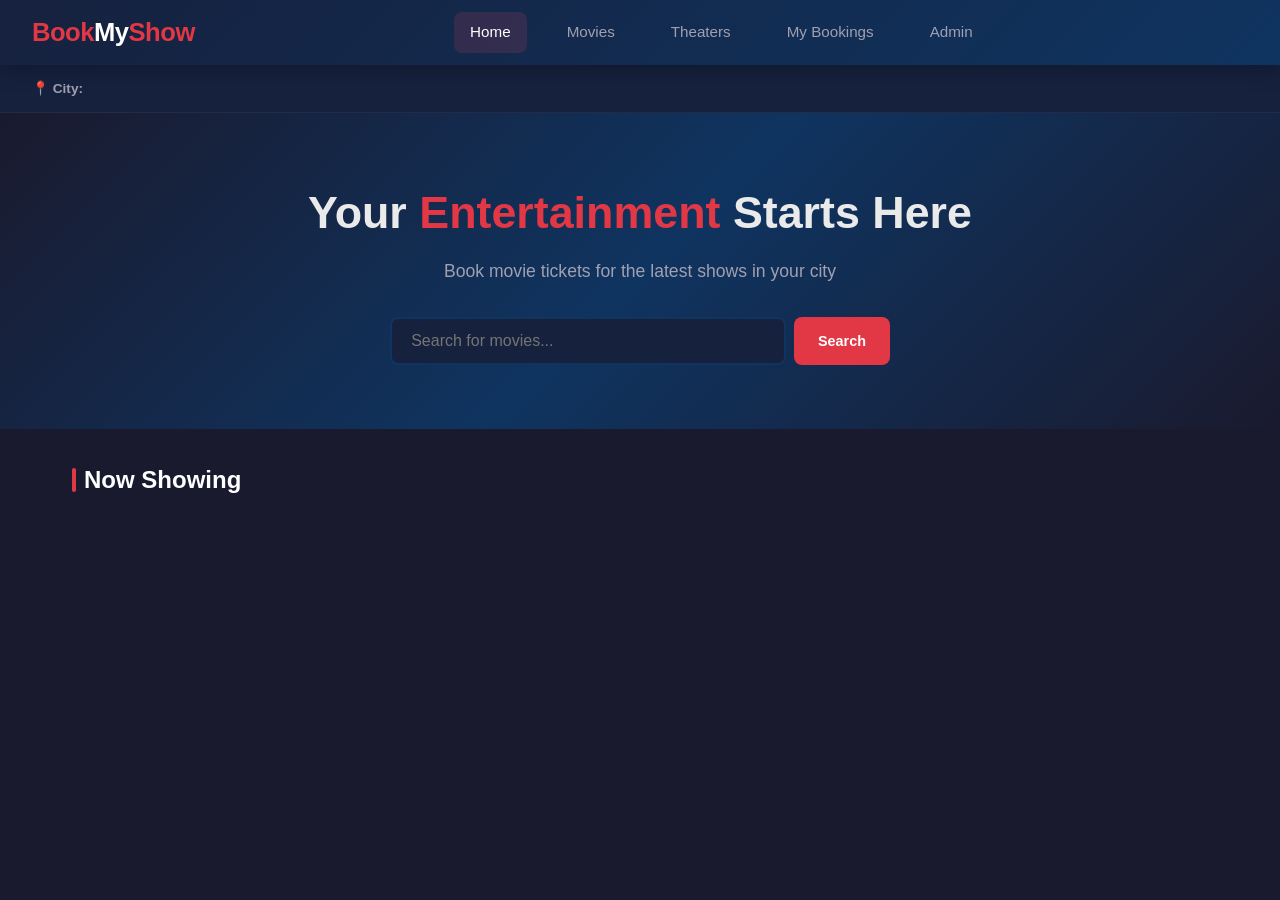
==== UI/index.html @ 98ce7c03 "Initial commit for BookMyShow backend" ====
<!doctype html>
<html lang="en">
  <head>
    <meta charset="UTF-8" />
    <meta name="viewport" content="width=device-width, initial-scale=1.0" />
    <title>BookMyShow</title>
    <link rel="stylesheet" href="css/style.css" />
  </head>
  <body>
    <!-- NAVBAR -->
    <nav class="navbar">
      <a href="index.html" class="logo">Book<span>My</span>Show</a>
      <div class="nav-links">
        <a href="index.html" class="active">Home</a>
        <a href="pages/movies.html">Movies</a>
        <a href="pages/theaters.html">Theaters</a>
        <a href="pages/bookings.html">My Bookings</a>
        <a href="pages/admin.html">Admin</a>
      </div>
      <div class="nav-user" id="nav-user"></div>
    </nav>

    <!-- CITY BAR -->
    <div class="city-bar" id="city-bar">
      <span
        style="color: var(--text-muted); font-size: 0.85rem; font-weight: 600"
        >📍 City:</span
      >
    </div>

    <!-- HERO -->
    <section class="hero">
      <h1>Your <span>Entertainment</span> Starts Here</h1>
      <p>Book movie tickets for the latest shows in your city</p>
      <div class="search-bar">
        <input
          type="text"
          id="search-input"
          placeholder="Search for movies..."
          oninput="searchMovies()"
        />
        <button class="btn btn-primary" onclick="searchMovies()">Search</button>
      </div>
    </section>

    <!-- MOVIES SECTION -->
    <div class="container">
      <h2 class="section-title">Now Showing</h2>
      <div class="grid grid-4" id="movies-grid"></div>
    </div>

    <script src="js/api.js"></script>
    <script src="js/utils.js"></script>
    <script>
      let allMovies = [];

      async function loadCities() {
        try {
          const cities = await CityAPI.getAll();
          const bar = document.getElementById("city-bar");
          cities.forEach((city, i) => {
            const chip = document.createElement("button");
            chip.className = "city-chip" + (i === 0 ? " active" : "");
            chip.textContent = city.name;
            chip.onclick = () => {
              document
                .querySelectorAll(".city-chip")
                .forEach((c) => c.classList.remove("active"));
              chip.classList.add("active");
              showToast(`City: ${city.name}`, "info");
            };
            bar.appendChild(chip);
          });
        } catch (e) {
          console.log("No cities loaded yet");
        }
      }

      async function loadMovies() {
        showLoading("movies-grid");
        try {
          allMovies = await MovieAPI.getAll();
          renderMovies(allMovies);
        } catch (e) {
          showEmpty(
            "movies-grid",
            "Could not load movies. Is the backend running?",
          );
        }
      }

      function renderMovies(movies) {
        const grid = document.getElementById("movies-grid");
        if (movies.length === 0) {
          showEmpty("movies-grid", "No movies found");
          return;
        }
        grid.innerHTML = movies
          .map(
            (m) => `
                <a href="pages/movie-detail.html?id=${m.id}" class="card">
                    <div class="card-img" style="display:flex;align-items:center;justify-content:center;font-size:4rem;background:linear-gradient(135deg, #1a1a2e, #16213e);">
                        <img src="${m.posterUrl || "assets/default-movie.png"}" alt="${m.title}" style="max-width:100%; max-height:100%; border-radius:4px;" />
                    </div>
                    <div class="card-body">
                        <h3>${m.title}</h3>
                        <p>${m.description || ""}</p>
                        <div style="margin-top:0.5rem; display:flex; gap:0.4rem; flex-wrap:wrap;">
                            ${m.genre ? `<span class="badge badge-genre">${m.genre}</span>` : ""}
                            ${m.language ? `<span class="badge badge-lang">${m.language}</span>` : ""}
                            ${m.rating ? `<span class="badge badge-rating">⭐ ${m.rating}</span>` : ""}
                        </div>
                    </div>
                    <div class="card-footer">
                        <span style="font-size:0.8rem;color:var(--text-muted);">${m.durationMinutes ? m.durationMinutes + " min" : ""}</span>
                        <span class="btn btn-sm btn-primary">Book Now</span>
                    </div>
                </a>
            `,
          )
          .join("");
      }

      function searchMovies() {
        const q = document
          .getElementById("search-input")
          .value.toLowerCase()
          .trim();
        if (!q) {
          renderMovies(allMovies);
          return;
        }
        const filtered = allMovies.filter(
          (m) =>
            m.title.toLowerCase().includes(q) ||
            (m.genre && m.genre.toLowerCase().includes(q)) ||
            (m.language && m.language.toLowerCase().includes(q)),
        );
        renderMovies(filtered);
      }

      loadCities();
      loadMovies();
    </script>
  </body>
</html>
---- UI/css/style.css ----
/* ===== RESET & BASE ===== */
*, *::before, *::after { margin: 0; padding: 0; box-sizing: border-box; }

:root {
    --primary: #e23744;
    --primary-dark: #c1293a;
    --bg-dark: #1a1a2e;
    --bg-card: #16213e;
    --bg-light: #0f3460;
    --text: #eaeaea;
    --text-muted: #a0a0b0;
    --accent: #e94560;
    --success: #2ecc71;
    --warning: #f39c12;
    --white: #ffffff;
    --shadow: 0 4px 20px rgba(0,0,0,0.3);
    --radius: 12px;
    --transition: all 0.3s ease;
}

body {
    font-family: 'Segoe UI', Tahoma, Geneva, Verdana, sans-serif;
    background: var(--bg-dark);
    color: var(--text);
    min-height: 100vh;
    line-height: 1.6;
}

a { text-decoration: none; color: inherit; }
ul { list-style: none; }
img { max-width: 100%; display: block; }

/* ===== NAVBAR ===== */
.navbar {
    background: linear-gradient(135deg, var(--bg-card), var(--bg-light));
    padding: 0 2rem;
    display: flex;
    align-items: center;
    justify-content: space-between;
    height: 65px;
    position: sticky;
    top: 0;
    z-index: 1000;
    box-shadow: var(--shadow);
}

.navbar .logo {
    font-size: 1.6rem;
    font-weight: 800;
    color: var(--primary);
    letter-spacing: -0.5px;
}

.navbar .logo span {
    color: var(--white);
}

.nav-links {
    display: flex;
    gap: 1.5rem;
    align-items: center;
}

.nav-links a {
    color: var(--text-muted);
    font-weight: 500;
    padding: 0.5rem 1rem;
    border-radius: 8px;
    transition: var(--transition);
    font-size: 0.95rem;
}

.nav-links a:hover, .nav-links a.active {
    color: var(--white);
    background: rgba(233, 69, 96, 0.15);
}

.nav-user {
    display: flex;
    align-items: center;
    gap: 0.75rem;
}

.btn {
    padding: 0.6rem 1.5rem;
    border: none;
    border-radius: 8px;
    font-size: 0.9rem;
    font-weight: 600;
    cursor: pointer;
    transition: var(--transition);
    display: inline-flex;
    align-items: center;
    gap: 0.4rem;
}

.btn-primary {
    background: var(--primary);
    color: var(--white);
}

.btn-primary:hover {
    background: var(--primary-dark);
    transform: translateY(-1px);
}

.btn-outline {
    background: transparent;
    color: var(--primary);
    border: 2px solid var(--primary);
}

.btn-outline:hover {
    background: var(--primary);
    color: var(--white);
}

.btn-success {
    background: var(--success);
    color: var(--white);
}

.btn-success:hover {
    background: #27ae60;
}

.btn-danger {
    background: var(--accent);
    color: var(--white);
}

.btn-danger:hover {
    background: #d63851;
}

.btn-sm {
    padding: 0.4rem 1rem;
    font-size: 0.8rem;
}

.btn-block {
    width: 100%;
    justify-content: center;
}

/* ===== HERO ===== */
.hero {
    background: linear-gradient(135deg, var(--bg-dark) 0%, var(--bg-light) 50%, var(--bg-dark) 100%);
    padding: 4rem 2rem;
    text-align: center;
}

.hero h1 {
    font-size: 2.8rem;
    font-weight: 800;
    margin-bottom: 0.5rem;
}

.hero h1 span {
    color: var(--primary);
}

.hero p {
    color: var(--text-muted);
    font-size: 1.1rem;
    max-width: 600px;
    margin: 0 auto 2rem;
}

.search-bar {
    max-width: 500px;
    margin: 0 auto;
    display: flex;
    gap: 0.5rem;
}

.search-bar input {
    flex: 1;
    padding: 0.8rem 1.2rem;
    border-radius: 8px;
    border: 2px solid var(--bg-light);
    background: var(--bg-card);
    color: var(--text);
    font-size: 1rem;
    outline: none;
    transition: var(--transition);
}

.search-bar input:focus {
    border-color: var(--primary);
}

/* ===== CONTAINER ===== */
.container {
    max-width: 1200px;
    margin: 0 auto;
    padding: 2rem;
}

.section-title {
    font-size: 1.5rem;
    font-weight: 700;
    margin-bottom: 1.5rem;
    color: var(--white);
    display: flex;
    align-items: center;
    gap: 0.5rem;
}

.section-title::before {
    content: '';
    width: 4px;
    height: 24px;
    background: var(--primary);
    border-radius: 2px;
}

/* ===== GRID ===== */
.grid {
    display: grid;
    gap: 1.5rem;
}

.grid-2 { grid-template-columns: repeat(auto-fill, minmax(300px, 1fr)); }
.grid-3 { grid-template-columns: repeat(auto-fill, minmax(280px, 1fr)); }
.grid-4 { grid-template-columns: repeat(auto-fill, minmax(220px, 1fr)); }

/* ===== CARD ===== */
.card {
    background: var(--bg-card);
    border-radius: var(--radius);
    overflow: hidden;
    box-shadow: var(--shadow);
    transition: var(--transition);
    border: 1px solid rgba(255,255,255,0.05);
}

.card:hover {
    transform: translateY(-4px);
    border-color: rgba(233, 69, 96, 0.3);
}

.card-img {
    width: 100%;
    height: 320px;
    object-fit: cover;
    background: var(--bg-light);
}

.card-body {
    padding: 1.2rem;
}

.card-body h3 {
    font-size: 1.1rem;
    font-weight: 700;
    margin-bottom: 0.3rem;
    color: var(--white);
}

.card-body p {
    font-size: 0.85rem;
    color: var(--text-muted);
    margin-bottom: 0.3rem;
}

.card-footer {
    padding: 0.8rem 1.2rem;
    border-top: 1px solid rgba(255,255,255,0.05);
    display: flex;
    justify-content: space-between;
    align-items: center;
}

/* ===== BADGE ===== */
.badge {
    display: inline-block;
    padding: 0.2rem 0.7rem;
    border-radius: 20px;
    font-size: 0.75rem;
    font-weight: 600;
}

.badge-genre {
    background: rgba(233, 69, 96, 0.2);
    color: var(--accent);
}

.badge-lang {
    background: rgba(46, 204, 113, 0.2);
    color: var(--success);
}

.badge-rating {
    background: rgba(243, 156, 18, 0.2);
    color: var(--warning);
}

/* ===== MODAL ===== */
.modal-overlay {
    display: none;
    position: fixed;
    inset: 0;
    background: rgba(0,0,0,0.7);
    z-index: 2000;
    justify-content: center;
    align-items: center;
    backdrop-filter: blur(4px);
}

.modal-overlay.active {
    display: flex;
}

.modal {
    background: var(--bg-card);
    border-radius: var(--radius);
    padding: 2rem;
    width: 90%;
    max-width: 500px;
    max-height: 85vh;
    overflow-y: auto;
    box-shadow: var(--shadow);
    position: relative;
}

.modal h2 {
    font-size: 1.4rem;
    margin-bottom: 1.5rem;
    color: var(--white);
}

.modal-close {
    position: absolute;
    top: 1rem;
    right: 1rem;
    background: none;
    border: none;
    color: var(--text-muted);
    font-size: 1.5rem;
    cursor: pointer;
    transition: var(--transition);
}

.modal-close:hover { color: var(--primary); }

/* ===== FORM ===== */
.form-group {
    margin-bottom: 1rem;
}

.form-group label {
    display: block;
    font-size: 0.85rem;
    font-weight: 600;
    color: var(--text-muted);
    margin-bottom: 0.3rem;
}

.form-group input,
.form-group select,
.form-group textarea {
    width: 100%;
    padding: 0.7rem 1rem;
    border-radius: 8px;
    border: 2px solid rgba(255,255,255,0.1);
    background: var(--bg-dark);
    color: var(--text);
    font-size: 0.95rem;
    outline: none;
    transition: var(--transition);
}

.form-group input:focus,
.form-group select:focus {
    border-color: var(--primary);
}

/* ===== SEAT MAP ===== */
.seat-map {
    display: flex;
    flex-direction: column;
    align-items: center;
    gap: 0.5rem;
    margin: 1.5rem 0;
}

.seat-row {
    display: flex;
    gap: 0.5rem;
    align-items: center;
}

.seat-row-label {
    width: 24px;
    font-size: 0.8rem;
    font-weight: 700;
    color: var(--text-muted);
    text-align: center;
}

.seat {
    width: 36px;
    height: 36px;
    border-radius: 6px 6px 10px 10px;
    display: flex;
    align-items: center;
    justify-content: center;
    font-size: 0.65rem;
    font-weight: 700;
    cursor: pointer;
    transition: var(--transition);
    border: 2px solid transparent;
}

.seat.available {
    background: var(--bg-light);
    color: var(--text-muted);
    border-color: rgba(255,255,255,0.15);
}

.seat.available:hover {
    background: rgba(233, 69, 96, 0.3);
    border-color: var(--primary);
}

.seat.selected {
    background: var(--primary);
    color: var(--white);
    border-color: var(--primary);
}

.seat.booked {
    background: rgba(255,255,255,0.05);
    color: rgba(255,255,255,0.2);
    cursor: not-allowed;
    border-color: rgba(255,255,255,0.05);
}

.seat.vip { border-bottom: 3px solid var(--warning); }
.seat.premium { border-bottom: 3px solid var(--success); }

.screen-indicator {
    width: 60%;
    max-width: 300px;
    height: 6px;
    background: linear-gradient(to right, transparent, var(--text-muted), transparent);
    border-radius: 50%;
    margin-bottom: 1rem;
}

.screen-label {
    font-size: 0.75rem;
    color: var(--text-muted);
    letter-spacing: 3px;
    text-transform: uppercase;
    margin-bottom: 0.3rem;
}

.seat-legend {
    display: flex;
    gap: 1.5rem;
    justify-content: center;
    margin-top: 1rem;
    flex-wrap: wrap;
}

.seat-legend-item {
    display: flex;
    align-items: center;
    gap: 0.4rem;
    font-size: 0.8rem;
    color: var(--text-muted);
}

.seat-legend-box {
    width: 18px;
    height: 18px;
    border-radius: 4px;
}

/* ===== TABLE ===== */
.data-table {
    width: 100%;
    border-collapse: collapse;
    margin-top: 1rem;
}

.data-table th, .data-table td {
    padding: 0.8rem 1rem;
    text-align: left;
    border-bottom: 1px solid rgba(255,255,255,0.05);
    font-size: 0.9rem;
}

.data-table th {
    background: var(--bg-light);
    color: var(--text-muted);
    font-weight: 600;
    text-transform: uppercase;
    font-size: 0.8rem;
    letter-spacing: 0.5px;
}

.data-table tr:hover {
    background: rgba(255,255,255,0.02);
}

/* ===== SHOW LIST ===== */
.show-card {
    background: var(--bg-card);
    border-radius: var(--radius);
    padding: 1.2rem;
    display: flex;
    justify-content: space-between;
    align-items: center;
    border: 1px solid rgba(255,255,255,0.05);
    transition: var(--transition);
}

.show-card:hover {
    border-color: rgba(233, 69, 96, 0.3);
}

.show-info h4 {
    color: var(--white);
    margin-bottom: 0.2rem;
}

.show-info p {
    color: var(--text-muted);
    font-size: 0.85rem;
}

.show-meta {
    text-align: right;
}

.show-meta .price {
    font-size: 1.2rem;
    font-weight: 700;
    color: var(--success);
}

/* ===== BOOKING SUMMARY ===== */
.booking-summary {
    background: var(--bg-card);
    border-radius: var(--radius);
    padding: 1.5rem;
    border: 1px solid rgba(255,255,255,0.05);
}

.booking-summary h3 {
    margin-bottom: 1rem;
    color: var(--white);
}

.summary-row {
    display: flex;
    justify-content: space-between;
    padding: 0.5rem 0;
    font-size: 0.9rem;
    border-bottom: 1px solid rgba(255,255,255,0.05);
}

.summary-row:last-child {
    border-bottom: none;
    font-weight: 700;
    font-size: 1.1rem;
    color: var(--success);
    padding-top: 0.8rem;
}

/* ===== TABS ===== */
.tabs {
    display: flex;
    gap: 0.5rem;
    margin-bottom: 1.5rem;
    border-bottom: 2px solid rgba(255,255,255,0.05);
    padding-bottom: 0;
}

.tab {
    padding: 0.7rem 1.5rem;
    font-size: 0.9rem;
    font-weight: 600;
    color: var(--text-muted);
    cursor: pointer;
    border-bottom: 3px solid transparent;
    transition: var(--transition);
    background: none;
    border-top: none;
    border-left: none;
    border-right: none;
}

.tab:hover { color: var(--white); }

.tab.active {
    color: var(--primary);
    border-bottom-color: var(--primary);
}

/* ===== CITY SELECTOR ===== */
.city-bar {
    background: var(--bg-card);
    padding: 0.8rem 2rem;
    display: flex;
    align-items: center;
    gap: 1rem;
    border-bottom: 1px solid rgba(255,255,255,0.05);
    overflow-x: auto;
}

.city-chip {
    padding: 0.4rem 1rem;
    border-radius: 20px;
    font-size: 0.85rem;
    font-weight: 500;
    cursor: pointer;
    background: var(--bg-dark);
    color: var(--text-muted);
    white-space: nowrap;
    transition: var(--transition);
    border: none;
}

.city-chip:hover, .city-chip.active {
    background: var(--primary);
    color: var(--white);
}

/* ===== TOAST ===== */
.toast-container {
    position: fixed;
    top: 80px;
    right: 20px;
    z-index: 3000;
    display: flex;
    flex-direction: column;
    gap: 0.5rem;
}

.toast {
    padding: 0.8rem 1.5rem;
    border-radius: 8px;
    font-size: 0.9rem;
    font-weight: 500;
    color: var(--white);
    box-shadow: var(--shadow);
    animation: slideIn 0.3s ease, fadeOut 0.3s ease 2.7s;
    min-width: 250px;
}

.toast-success { background: var(--success); }
.toast-error { background: var(--accent); }
.toast-info { background: var(--bg-light); }

@keyframes slideIn {
    from { transform: translateX(100%); opacity: 0; }
    to { transform: translateX(0); opacity: 1; }
}

@keyframes fadeOut {
    to { opacity: 0; transform: translateX(100%); }
}

/* ===== LOADING ===== */
.spinner {
    display: inline-block;
    width: 30px;
    height: 30px;
    border: 3px solid rgba(255,255,255,0.1);
    border-top-color: var(--primary);
    border-radius: 50%;
    animation: spin 0.8s linear infinite;
}

@keyframes spin {
    to { transform: rotate(360deg); }
}

.loading-center {
    display: flex;
    justify-content: center;
    padding: 3rem;
}

/* ===== EMPTY STATE ===== */
.empty-state {
    text-align: center;
    padding: 3rem;
    color: var(--text-muted);
}

.empty-state .icon {
    font-size: 3rem;
    margin-bottom: 1rem;
}

/* ===== RESPONSIVE ===== */
@media (max-width: 768px) {
    .navbar { padding: 0 1rem; }
    .nav-links { gap: 0.5rem; }
    .nav-links a { padding: 0.4rem 0.6rem; font-size: 0.8rem; }
    .hero h1 { font-size: 1.8rem; }
    .container { padding: 1rem; }
    .grid-3, .grid-4 { grid-template-columns: 1fr 1fr; }
    .show-card { flex-direction: column; gap: 1rem; text-align: center; }
    .show-meta { text-align: center; }
}

@media (max-width: 480px) {
    .grid-3, .grid-4 { grid-template-columns: 1fr; }
}
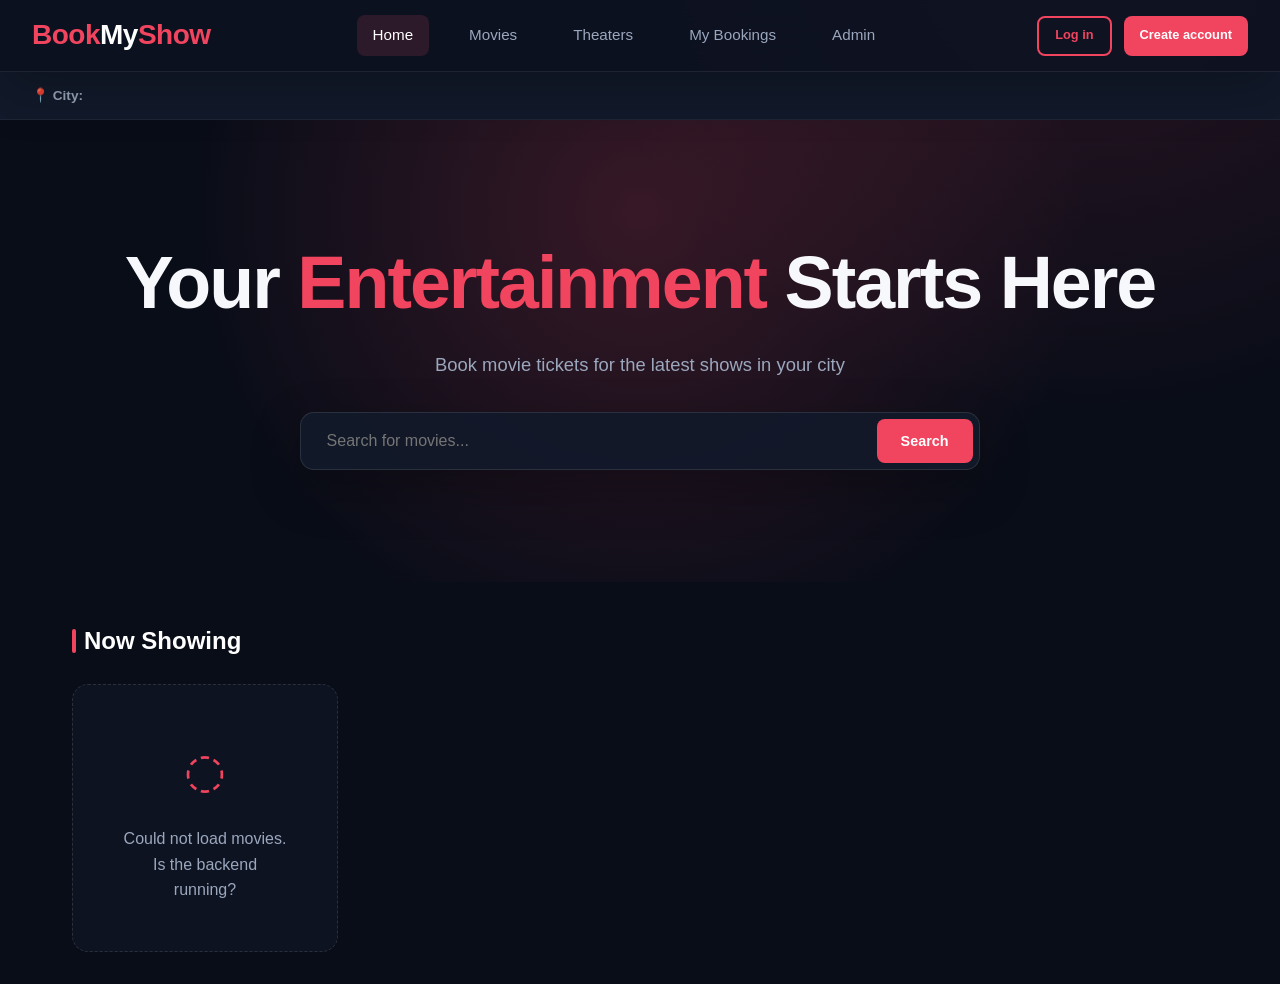
==== commit e86fba8a: "Complete BookMyShow UI and backend integration Align the static UI with the secured API, repair deve" ====
--- a/UI/index.html
+++ b/UI/index.html
@@ -100,7 +100,7 @@
             (m) => `
                 <a href="pages/movie-detail.html?id=${m.id}" class="card">
                     <div class="card-img" style="display:flex;align-items:center;justify-content:center;font-size:4rem;background:linear-gradient(135deg, #1a1a2e, #16213e);">
-                        <img src="${m.posterUrl || "assets/default-movie.png"}" alt="${m.title}" style="max-width:100%; max-height:100%; border-radius:4px;" />
+                        ${m.posterUrl ? `<img src="${escapeHtml(m.posterUrl)}" alt="${escapeHtml(m.title)}" />` : `<span aria-hidden="true">🎬</span>`}
                     </div>
                     <div class="card-body">
                         <h3>${m.title}</h3>
@@ -132,7 +132,7 @@
         }
         const filtered = allMovies.filter(
           (m) =>
-            m.title.toLowerCase().includes(q) ||
+            (m.title || "").toLowerCase().includes(q) ||
             (m.genre && m.genre.toLowerCase().includes(q)) ||
             (m.language && m.language.toLowerCase().includes(q)),
         );
--- a/UI/css/style.css
+++ b/UI/css/style.css
@@ -712,4 +712,98 @@
 
 @media (max-width: 480px) {
     .grid-3, .grid-4 { grid-template-columns: 1fr; }
+}
+
+/* ===== POLISHED UI LAYER ===== */
+:root {
+    --bg-dark: #090d18;
+    --bg-card: #121a2b;
+    --bg-light: #1b2a46;
+    --primary: #f0445f;
+    --primary-dark: #c92e49;
+    --accent: #ff6b81;
+    --text: #f7f8fc;
+    --text-muted: #9ba7bd;
+    --shadow: 0 18px 50px rgba(0, 0, 0, .28);
+    --radius: 16px;
+}
+
+body {
+    background:
+        radial-gradient(circle at 85% -10%, rgba(240, 68, 95, .16), transparent 32rem),
+        var(--bg-dark);
+}
+
+body::before {
+    content: "";
+    position: fixed;
+    inset: 0;
+    pointer-events: none;
+    opacity: .22;
+    background-image: linear-gradient(rgba(255,255,255,.025) 1px, transparent 1px),
+        linear-gradient(90deg, rgba(255,255,255,.025) 1px, transparent 1px);
+    background-size: 40px 40px;
+}
+
+.navbar {
+    min-height: 72px;
+    background: rgba(13, 19, 34, .88);
+    border-bottom: 1px solid rgba(255,255,255,.08);
+    backdrop-filter: blur(18px);
+}
+
+.navbar .logo { font-size: 1.75rem; }
+.nav-greeting { color: var(--text-muted); font-size: .86rem; }
+.nav-greeting strong { color: var(--white); }
+.hero {
+    padding: 6.5rem 2rem 7rem;
+    background: radial-gradient(circle at 50% 20%, rgba(240,68,95,.2), transparent 28rem);
+}
+.hero h1 { font-size: clamp(2.2rem, 6vw, 4.6rem); letter-spacing: -2px; }
+.hero p { font-size: 1.15rem; }
+.search-bar {
+    max-width: 680px;
+    padding: .4rem;
+    border-radius: 14px;
+    background: rgba(18,26,43,.9);
+    border: 1px solid rgba(255,255,255,.1);
+    box-shadow: var(--shadow);
+}
+.search-bar input { border: 0; background: transparent; }
+.container { position: relative; }
+.section-title { margin-top: .5rem; }
+.card { border-color: rgba(255,255,255,.08); }
+.card-img { position: relative; background: linear-gradient(145deg, #172641, #0d1322); }
+.card-img img { width: 100%; height: 100%; object-fit: cover; }
+.card-body h3 { letter-spacing: -.2px; }
+.card-body p { display: -webkit-box; -webkit-line-clamp: 2; -webkit-box-orient: vertical; overflow: hidden; }
+.btn { min-height: 40px; }
+.btn:focus-visible, input:focus-visible, select:focus-visible, textarea:focus-visible {
+    outline: 3px solid rgba(240,68,95,.35);
+    outline-offset: 2px;
+}
+.form-group input, .form-group select, .form-group textarea {
+    background: rgba(9,13,24,.72);
+    border-color: rgba(255,255,255,.12);
+}
+.show-card, .booking-summary { background: rgba(18,26,43,.8); }
+.toast { border: 1px solid rgba(255,255,255,.15); }
+.loading-center { gap: .7rem; align-items: center; color: var(--text-muted); }
+.empty-state { background: rgba(18,26,43,.5); border: 1px dashed rgba(255,255,255,.12); border-radius: var(--radius); }
+.empty-state .icon { color: var(--primary); }
+body.modal-open { overflow: hidden; }
+
+@media (max-width: 820px) {
+    .navbar { height: auto; min-height: 70px; padding: .75rem 1rem; flex-wrap: wrap; gap: .5rem; }
+    .nav-links { order: 3; width: 100%; overflow-x: auto; justify-content: flex-start; padding-bottom: .15rem; }
+    .nav-links a { white-space: nowrap; }
+    .nav-user { margin-left: auto; }
+}
+
+@media (max-width: 480px) {
+    .hero { padding: 4rem 1rem 4.5rem; }
+    .search-bar { flex-direction: column; background: transparent; border: 0; box-shadow: none; }
+    .search-bar input { background: var(--bg-card); border: 1px solid rgba(255,255,255,.12); }
+    .search-bar .btn { width: 100%; justify-content: center; }
+    .nav-greeting { display: none; }
 }
